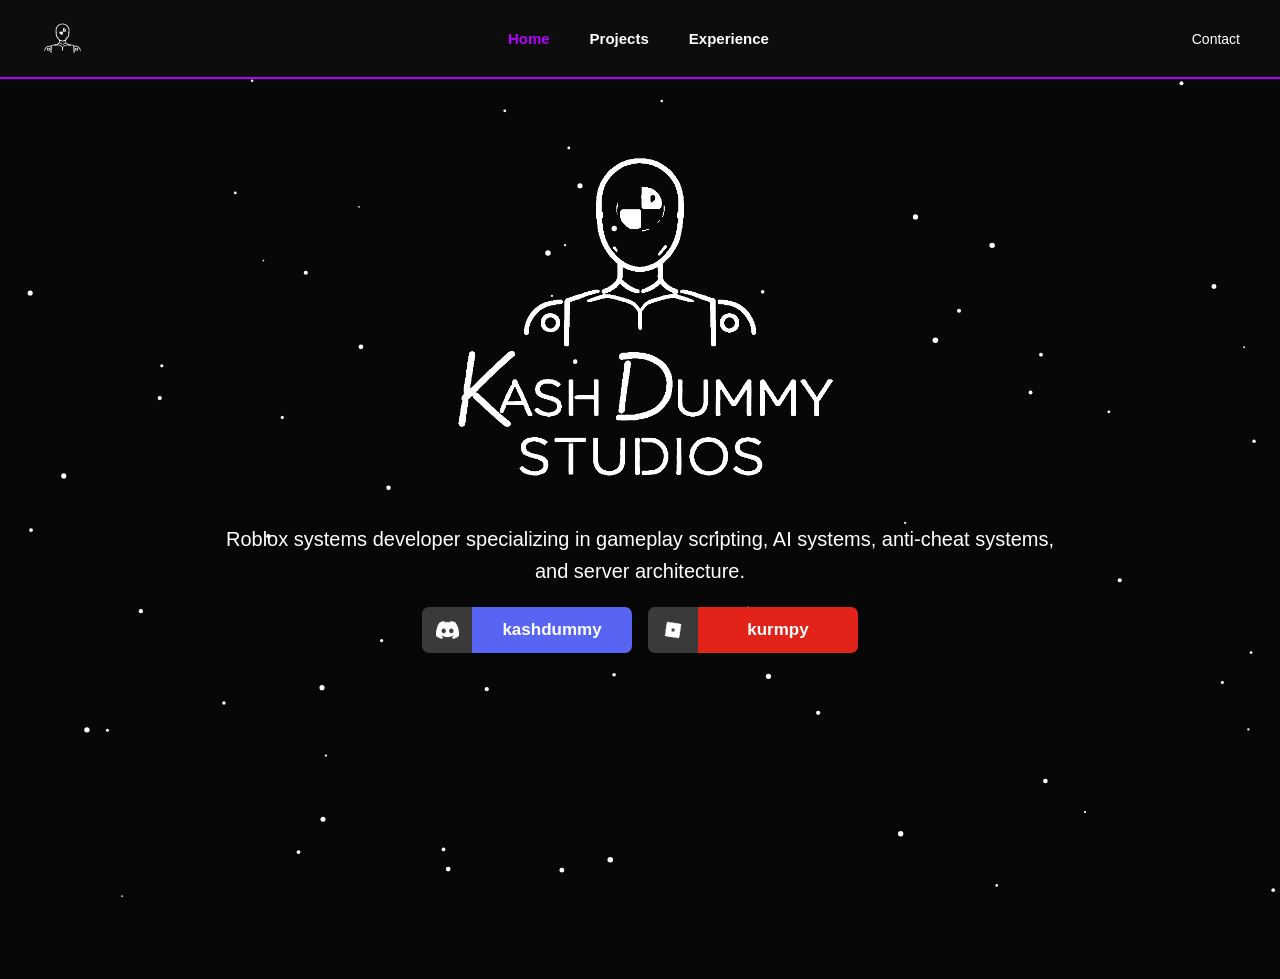
==== index.html @ 3343efe1 "Update index.html" ====
<!DOCTYPE html>
<html>
<head>
	<title>KashDummyEnt</title>
	<link rel="stylesheet" href="style.css">
</head>

<body>

<canvas id="snow"></canvas>

<header class="topbar">

	<div class="left">
		<img src="images/kashdummyonlylogo.png" alt="Logo">
	</div>

	<div class="center">
		<a class="nav-link active" data-page="home">Home</a>
		<a class="nav-link" data-page="projects">Projects</a>
		<a class="nav-link" data-page="experience">Experience</a>
	</div>

	<div class="right">
		<a href="https://discord.com/users/202986360259215370" target="_blank">Contact</a>
	</div>

</header>

<!-- ========================= -->
<!-- PAGES -->
<!-- ========================= -->

<div id="pages">

	<!-- HOME -->
	<section class="page active" id="home">

		<main>

			<img class="home-logo" src="images/kashdummytextlogo.png" alt="KashDummyEnt">

			<p>
			Roblox systems developer specializing in gameplay scripting,
			AI systems, anti-cheat systems, and server architecture.
			</p>

			<div class="social-buttons">

				<a class="social-btn discord" href="https://discord.com/users/202986360259215370" target="_blank">
					<div class="icon">
						<img src="images/discord.png" alt="Discord">
					</div>
					<div class="label">kashdummy</div>
				</a>

				<a class="social-btn roblox" href="https://www.roblox.com/users/5032577/profile" target="_blank">
					<div class="icon">
						<img src="images/roblox.png" alt="Roblox">
					</div>
					<div class="label">kurmpy</div>
				</a>

			</div>

		</main>

	</section>

	<!-- PROJECTS -->
	<section class="page" id="projects">

		<div class="content-scroll">
			<main>
				<div class="project-grid">

					<div class="project-card">
						<img src="images/Slenderman.png">
						<h2>SCP Horror</h2>
					</div>

					<div class="project-card">
						<img src="images/ComputerOS.png">
						<h2>Computer OS</h2>
					</div>

					<div class="project-card">
						<img src="images/3DMinimap.png">
						<h2>3D Minimap</h2>
					</div>

					<div class="project-card">
						<img src="images/HVHShooter.png">
						<h2>HVH Shooter</h2>
					</div>

					<div class="project-card">
						<img src="images/MazeGen.png">
						<h2>Maze Gen / Ai Solver</h2>
					</div>

					<div class="project-card">
						<img src="images/MagicSort.png">
						<h2>Magic Sort</h2>
					</div>

					<div class="project-card">
						<img src="images/SuperSmashBlox.png">
						<h2>Super Smash Blox</h2>
					</div>

				</div>
			</main>
		</div>

	</section>

	<!-- EXPERIENCE -->
	<section class="page" id="experience">

		<main>

			<h1>Experience</h1>

<div class="experience-grid">

<div class="exp-card"><span class="dot"></span>DataStore System</div>
<div class="exp-card"><span class="dot"></span>Security & Anti-Exploit Measures</div>
<div class="exp-card"><span class="dot"></span>Bug Fixes</div>

<div class="exp-card"><span class="dot"></span>Inventory Systems</div>
<div class="exp-card"><span class="dot"></span>Shop Systems</div>
<div class="exp-card"><span class="dot"></span>Trading Systems</div>

<div class="exp-card"><span class="dot"></span>Currency Systems</div>
<div class="exp-card"><span class="dot"></span>Reward Systems</div>
<div class="exp-card"><span class="dot"></span>Leveling Systems</div>

<div class="exp-card"><span class="dot"></span>Weapon Systems</div>
<div class="exp-card"><span class="dot"></span>Abilities Systems</div>
<div class="exp-card"><span class="dot"></span>Combat Systemss</div>

<div class="exp-card"><span class="dot"></span>NPC Systems</div>
<div class="exp-card"><span class="dot"></span>Quests Systems</div>
<div class="exp-card"><span class="dot"></span>Pathing Systems</div>

<div class="exp-card"><span class="dot"></span>Event Systems</div>
<div class="exp-card"><span class="dot"></span>Cutscene Systems</div>
<div class="exp-card"><span class="dot"></span>Morphing Systems</div>

<div class="exp-card"><span class="dot"></span>UI Systems</div>
<div class="exp-card"><span class="dot"></span>Map Systems</div>
<div class="exp-card"><span class="dot"></span>Leaderstats Systems</div>

</div>

		</main>

	</section>

</div>

<script src="script.js"></script>

<script>
	const links = document.querySelectorAll(".nav-link");
	const pages = document.querySelectorAll(".page");

	links.forEach(link =>
	{
		link.addEventListener("click", () =>
		{
			const target = link.dataset.page;

			// update active nav
			links.forEach(l => l.classList.remove("active"));
			link.classList.add("active");

			// switch pages
			pages.forEach(page =>
			{
				page.classList.remove("active");
			});

			document.getElementById(target).classList.add("active");
		});
	});
</script>

</body>
</html>
---- style.css ----
/* ========================= */
/* GLOBAL */
/* ========================= */

html,
body
{
	margin:0;
	height:100%;
	font-family:Arial, Helvetica, sans-serif;
	background:#070707;
	color:white;
}

body
{
	display:flex;
	flex-direction:column;
	overflow:hidden;
}

body > *
{
	position:relative;
	z-index:1;
}

/* ========================= */
/* CANVAS */
/* ========================= */

#snow
{
	position:fixed;
	top:0;
	left:0;
	width:100%;
	height:100%;
	pointer-events:none;
	z-index:0;
}

/* ========================= */
/* SCROLL AREA */
/* ========================= */

.content-scroll
{
	flex:1;
	min-height:0;
	overflow-y:scroll;
}

/* SCROLLBAR */

.content-scroll::-webkit-scrollbar
{
	width:0px;
}

.content-scroll::-webkit-scrollbar-track
{
	background:transparent;
}

.content-scroll::-webkit-scrollbar-thumb
{
	background:#b100ff;
	border-radius:6px;
}

.content-scroll::-webkit-scrollbar-thumb:hover
{
	background:#d44cff;
}

/* ========================= */
/* TOP BAR */
/* ========================= */

.topbar
{
	display:flex;
	align-items:center;
	justify-content:space-between;
	padding:16px 40px;
	background:#0d0d0d;
	border-bottom:2px solid #b100ff;
	flex-shrink:0;

	position:sticky;
	top:0;
	z-index:1000;
}

/* LEFT */

.topbar .left img
{
	height:45px;
	display:block;
}

/* CENTER */

.topbar .center
{
	display:flex;
	gap:40px;
}

/* RIGHT */

.topbar .right a
{
	text-decoration:none;
	color:white;
	font-size:14px;
	transition:0.2s;
}

.topbar .right a:hover
{
	color:#b100ff;
}

/* NAV LINKS */

.nav-link
{
	text-decoration:none;
	color:white;
	font-weight:600;
	font-size:15px;
	position:relative;
	padding:6px 0;
	transition:0.2s;
}

.nav-link::after
{
	content:"";
	position:absolute;
	left:0;
	bottom:-4px;
	width:0%;
	height:2px;
	background:#b100ff;
	transition:0.2s;
}

.nav-link:hover::after
{
	width:100%;
}

.nav-link.active
{
	color:#b100ff;
}

/* ========================= */
/* MAIN CONTENT */
/* ========================= */

main
{
	max-width:900px;
	margin:10px auto 0 auto;
	text-align:center;
	padding:20px;
	box-sizing:border-box;
	width:100%;
}

h1
{
	font-size:48px;
	margin-top:20px;
	margin-bottom:20px;
}

p
{
	font-size:20px;
	line-height:1.6;
}

/* HOME LOGO */

.home-logo
{
	width:420px;
	max-width:90%;
	margin-top: 10px;
	margin-bottom:-40px;
}

/* ========================= */
/* SOCIAL BUTTONS */
/* ========================= */

.social-buttons
{
	display:flex;
	justify-content:center;
	gap:16px;
	margin-top:10px;
}

.social-btn
{
	display:flex;
	width:210px;
	height:46px;
	border-radius:7px;
	overflow:hidden;
	text-decoration:none;
	font-weight:bold;
	font-size:17px;
	color:white;
}

/* ICON */

.social-btn .icon
{
	width:50px;
	min-width:50px;
	background:#3a3a3a;
	display:flex;
	align-items:center;
	justify-content:center;
}

.social-btn .icon img
{
	width:23px;
	height:auto;
	object-fit:contain;
	display:block;
}

.roblox .icon img
{
	width:24px;
}

/* LABEL */

.social-btn .label
{
	flex:1;
	display:flex;
	align-items:center;
	justify-content:center;
}

/* COLORS */

.discord .label
{
	background:#5865F2;
}

.roblox .label
{
	background:#e2231a;
}

/* HOVER */

.social-btn:hover
{
	transform:translateY(-2px);
	filter:brightness(1.15);
	transition:0.2s;
}

/* ========================= */
/* WORK LIST */
/* ========================= */

.work-list
{
	list-style:none;
	padding:0;
}

.work-list li
{
	margin:10px 0;
	font-size:18px;
}

/* ========================= */
/* PROJECT GRID */
/* ========================= */

.project-grid
{
	display:grid;
	grid-template-columns:repeat(6, 1fr);
	gap:40px;
	margin-top:40px;
	margin-bottom:15px;
	justify-items:stretch;
}

.project-grid > *
{
	grid-column:span 2;
}

/* LAST ROW ALIGNMENT */

.project-grid > :last-child:nth-child(3n+1)
{
	grid-column:3 / span 2;
}

.project-grid > :nth-last-child(2):nth-child(3n+1)
{
	grid-column:2 / span 2;
}

.project-grid > :last-child:nth-child(3n+2)
{
	grid-column:4 / span 2;
}

/* ========================= */
/* PROJECT CARD */
/* ========================= */

.project-card
{
	background:#111;
	border-radius:10px;
	overflow:hidden;
	text-align:center;
	cursor:pointer;
	transition:0.2s;
}

.project-card img
{
	width:100%;
	height:180px;
	object-fit:cover;
	display:block;
}

.project-card h2
{
	padding:15px;
	font-size:18px;
	margin:0;
}

.project-card:hover
{
	transform:translateY(-6px);
	box-shadow:0 0 15px #b100ff;
}

/* ========================= */
/* PAGE SYSTEM */
/* ========================= */

.page
{
	position:absolute;
	top:0;
	left:0;
	width:100%;

	opacity:0;
	transform:scale(0.92);
	transform-origin: top center;

	pointer-events:none;

	will-change: transform, opacity;
	backface-visibility: hidden;

	transition:
		opacity 0.25s ease,
		transform 0.38s cubic-bezier(0.22,1.3,0.3,1);
}

.page.active
{
	opacity:1;
	transform:scale(1);
	pointer-events:auto;
	z-index:2;
}

/* CONTAINER */

#pages
{
	position:relative;
	min-height:100%;
}

/* ========================= */
/* EXPERIENCE GRID */
/* ========================= */

.experience-grid
{
	display:grid;
	grid-template-columns:repeat(3, 1fr);
	gap:18px;
	margin-top:30px;
}

/* CARD */

.exp-card
{
	display:flex;
	align-items:center;
	gap:12px;

	background:#0f0f0f;
	border-radius:10px;
	padding:14px 18px;

	font-size:15px;
	font-weight:500;

	border:1px solid rgba(177,0,255,0.15);

	transition:0.25s;
}

/* HOVER */

.exp-card:hover
{
	transform:translateY(-3px);
	border-color:#b100ff;
	box-shadow:0 0 12px rgba(177,0,255,0.35);
}

/* DOT */

.exp-card .dot
{
	width:8px;
	height:8px;
	border-radius:50%;

	background:#b100ff;

	box-shadow:0 0 8px #b100ff;
	flex-shrink:0;
}
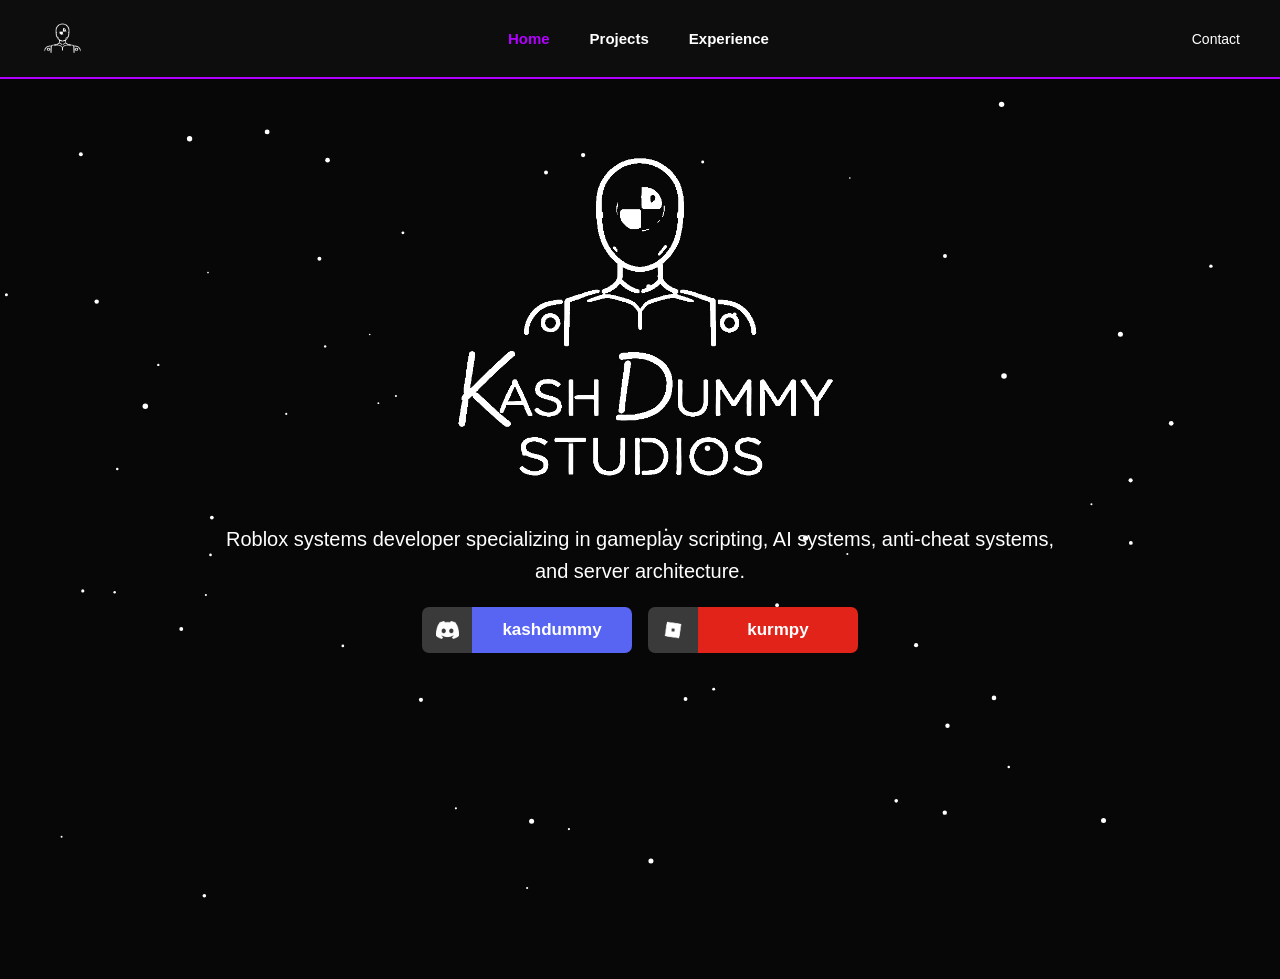
==== commit a55ec1d7: "Update index.html" ====
--- a/index.html
+++ b/index.html
@@ -124,9 +124,9 @@
 
 <div class="experience-grid">
 
-<div class="exp-card"><span class="dot"></span>DataStore System</div>
 <div class="exp-card"><span class="dot"></span>Security & Anti-Exploit Measures</div>
 <div class="exp-card"><span class="dot"></span>Bug Fixes</div>
+<div class="exp-card"><span class="dot"></span>DataStore System</div>
 
 <div class="exp-card"><span class="dot"></span>Inventory Systems</div>
 <div class="exp-card"><span class="dot"></span>Shop Systems</div>
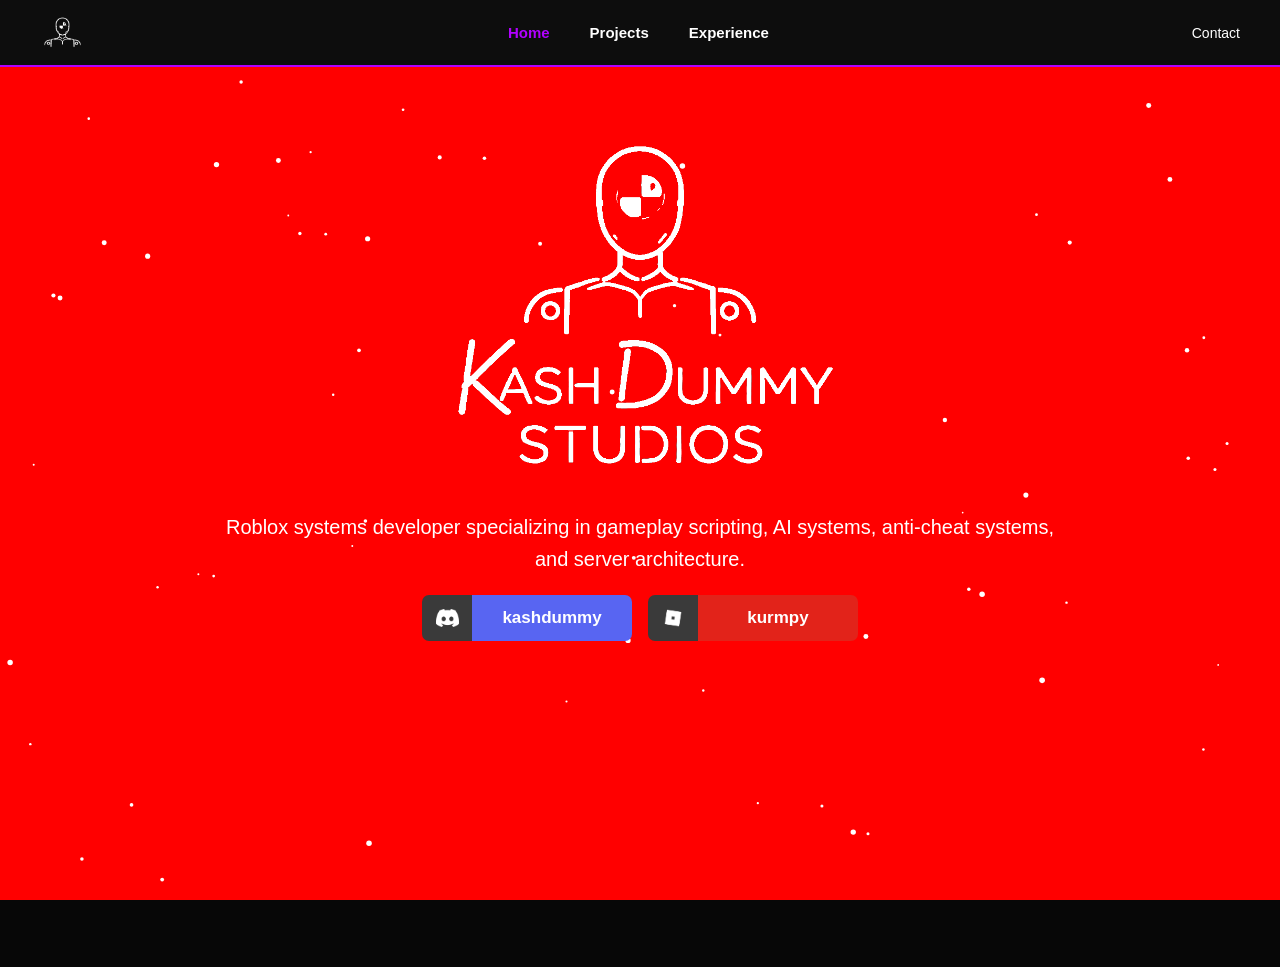
==== commit cfc1a4b4: "Update index.html" ====
--- a/index.html
+++ b/index.html
@@ -2,6 +2,9 @@
 <html>
 <head>
 	<title>KashDummyEnt</title>
+
+	<meta name="viewport" content="width=device-width, initial-scale=1.0">
+
 	<link rel="stylesheet" href="style.css">
 </head>
 
--- a/style.css
+++ b/style.css
@@ -83,7 +83,7 @@
 	display:flex;
 	align-items:center;
 	justify-content:space-between;
-	padding:16px 40px;
+	padding:10px 40px;
 	background:#0d0d0d;
 	border-bottom:2px solid #b100ff;
 	flex-shrink:0;
@@ -459,3 +459,99 @@
 	box-shadow:0 0 8px #b100ff;
 	flex-shrink:0;
 }
+
+/* ========================= */
+/* MOBILE OPTIMIZATION */
+/* ========================= */
+
+@media (max-width: 768px)
+{
+	/* GLOBAL TEXT */
+	body
+	{
+		font-size:18px;
+	}
+
+	p
+	{
+		font-size:18px;
+	}
+
+	h1
+	{
+		font-size:34px;
+	}
+
+	/* TOP BAR */
+	.topbar
+	{
+		padding:14px 16px;
+	}
+
+	.topbar .center
+	{
+		gap:20px;
+	}
+
+	.nav-link
+	{
+		font-size:16px;
+	}
+
+	/* LOGO */
+	.home-logo
+	{
+		width:300px;
+		margin-bottom:-20px;
+	}
+
+	/* SOCIAL BUTTONS */
+	.social-btn
+	{
+		width:100%;
+		height:52px;
+		font-size:18px;
+	}
+
+	/* PROJECT GRID (2 columns instead of weird 3 layout) */
+	.project-grid
+	{
+		grid-template-columns:1fr 1fr;
+		gap:20px;
+	}
+
+	.project-grid > *
+	{
+		grid-column:span 1 !important;
+	}
+
+	.project-card img
+	{
+		height:140px;
+	}
+
+	.project-card h2
+	{
+		font-size:16px;
+	}
+
+	/* EXPERIENCE GRID */
+	.experience-grid
+	{
+		grid-template-columns:1fr;
+		gap:14px;
+	}
+
+	.exp-card
+	{
+		font-size:16px;
+		padding:16px;
+	}
+}
+
+body
+{
+	background:red !important;
+}
+
+
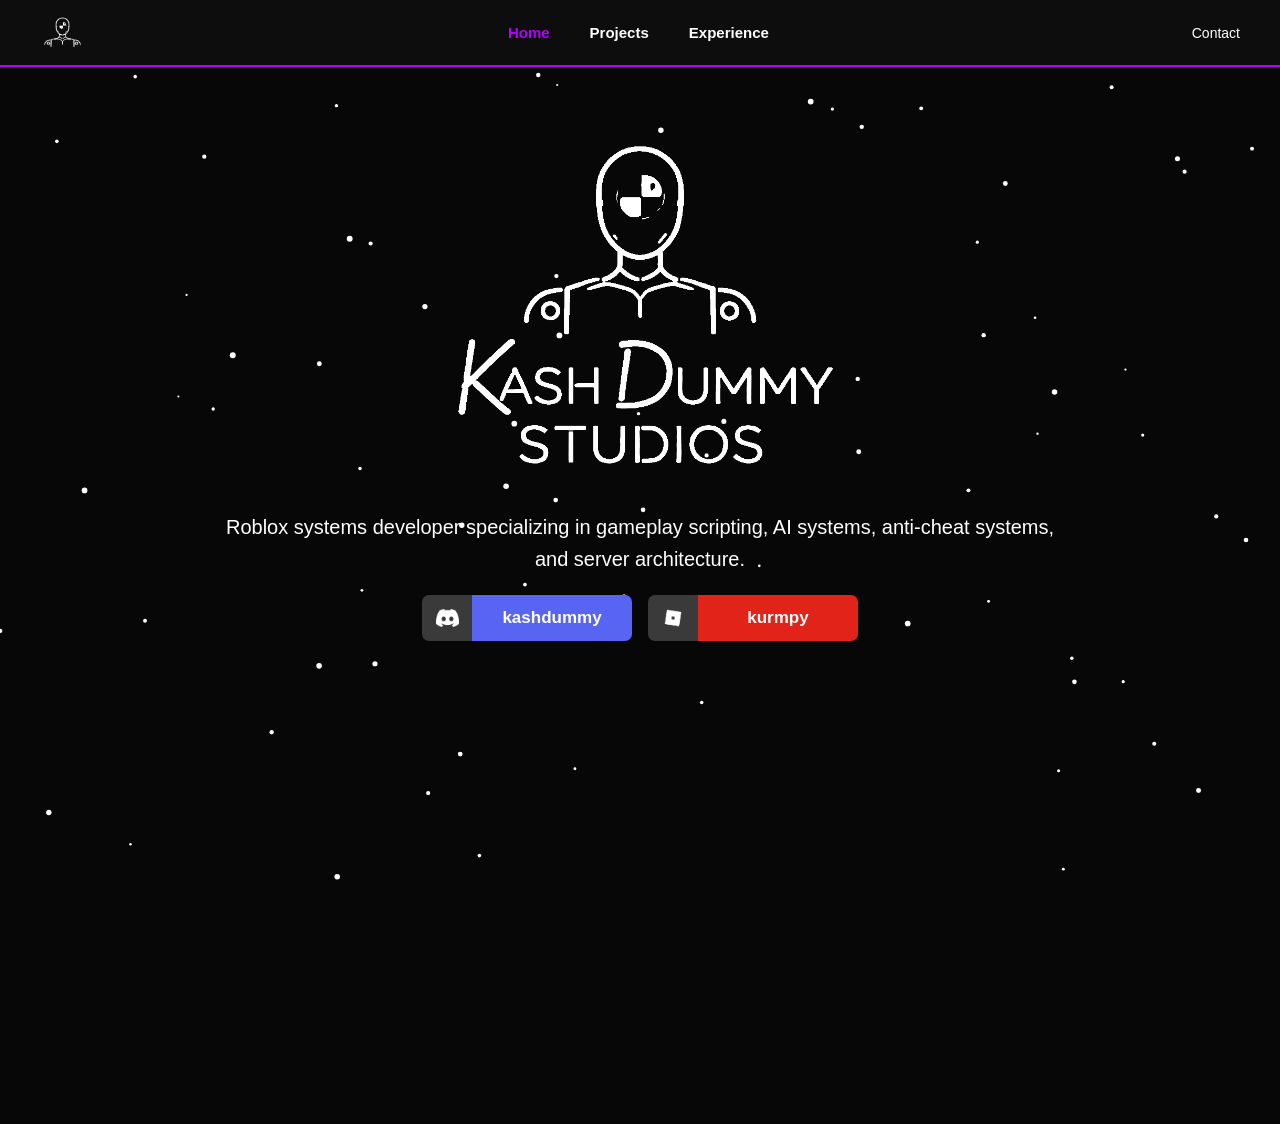
==== commit 6b27065f: "Update index.html" ====
--- a/index.html
+++ b/index.html
@@ -112,6 +112,26 @@
 						<h2>Super Smash Blox</h2>
 					</div>
 
+						<div class="project-card">
+						<img src="images/HVHShooter.png">
+						<h2>HVH Shooter</h2>
+					</div>
+
+					<div class="project-card">
+						<img src="images/MazeGen.png">
+						<h2>Maze Gen / Ai Solver</h2>
+					</div>
+
+					<div class="project-card">
+						<img src="images/MagicSort.png">
+						<h2>Magic Sort</h2>
+					</div>
+
+					<div class="project-card">
+						<img src="images/SuperSmashBlox.png">
+						<h2>Super Smash Blox</h2>
+					</div>
+
 				</div>
 			</main>
 		</div>
--- a/style.css
+++ b/style.css
@@ -502,15 +502,15 @@
 	.home-logo
 	{
 		width:300px;
-		margin-bottom:-20px;
+		margin-bottom:-30px;
 	}
 
 	/* SOCIAL BUTTONS */
 	.social-btn
 	{
-		width:100%;
-		height:52px;
-		font-size:18px;
+		width:90%;
+		height:42px;
+		font-size:15px;
 	}
 
 	/* PROJECT GRID (2 columns instead of weird 3 layout) */
@@ -549,9 +549,4 @@
 	}
 }
 
-body
-{
-	background:red !important;
-}
-
-
+
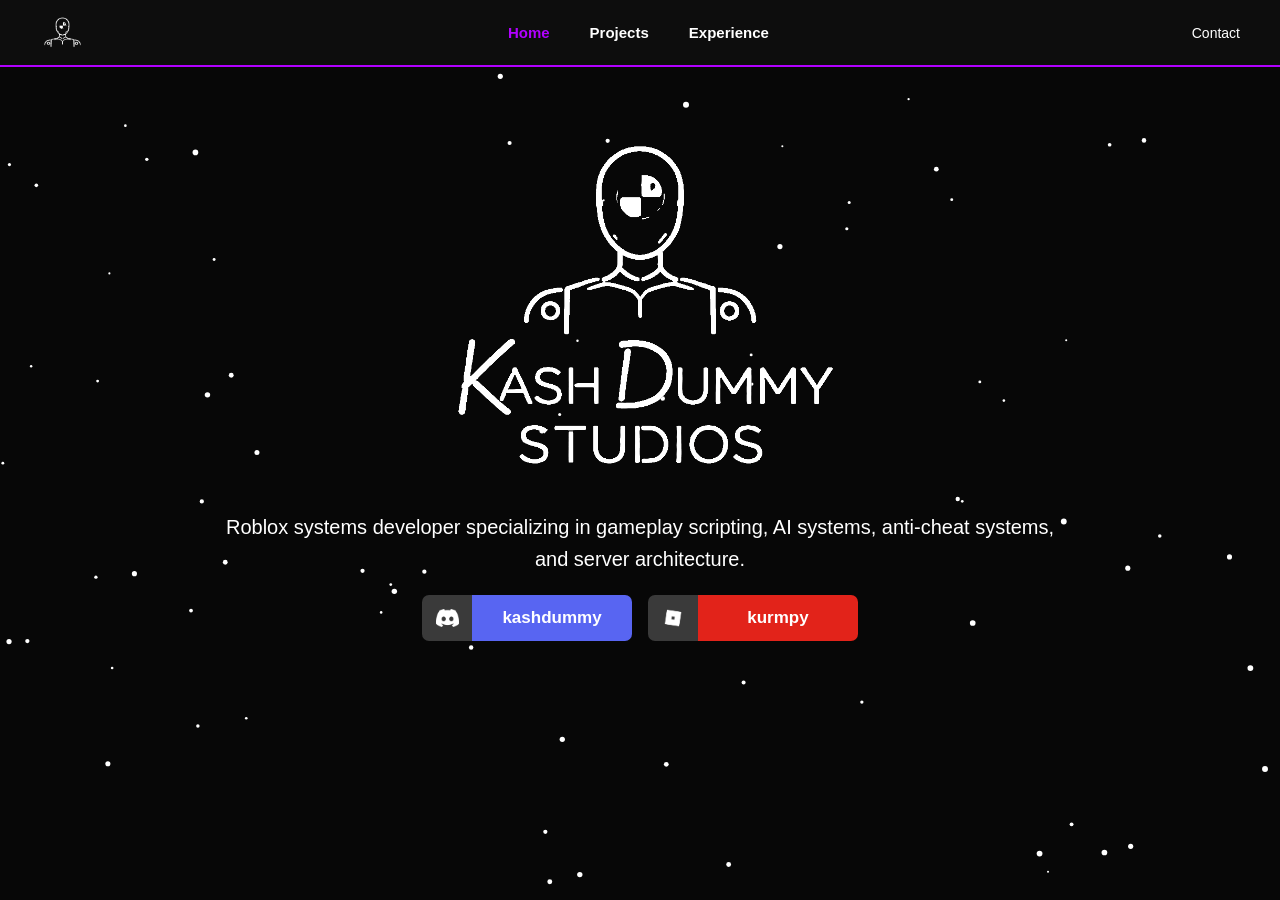
==== commit 3959de0f: "Update index.html" ====
--- a/index.html
+++ b/index.html
@@ -112,26 +112,6 @@
 						<h2>Super Smash Blox</h2>
 					</div>
 
-						<div class="project-card">
-						<img src="images/HVHShooter.png">
-						<h2>HVH Shooter</h2>
-					</div>
-
-					<div class="project-card">
-						<img src="images/MazeGen.png">
-						<h2>Maze Gen / Ai Solver</h2>
-					</div>
-
-					<div class="project-card">
-						<img src="images/MagicSort.png">
-						<h2>Magic Sort</h2>
-					</div>
-
-					<div class="project-card">
-						<img src="images/SuperSmashBlox.png">
-						<h2>Super Smash Blox</h2>
-					</div>
-
 				</div>
 			</main>
 		</div>
--- a/style.css
+++ b/style.css
@@ -10,15 +10,18 @@
 	font-family:Arial, Helvetica, sans-serif;
 	background:#070707;
 	color:white;
+
+	overflow:hidden;
+	touch-action:none;
+	overscroll-behavior:none;
 }
 
 body
 {
 	display:flex;
 	flex-direction:column;
-	overflow:hidden;
-}
-
+	position:relative;
+}
 body > *
 {
 	position:relative;
@@ -31,11 +34,11 @@
 
 #snow
 {
-	position:fixed;
+	position:absolute;
 	top:0;
 	left:0;
 	width:100%;
-	height:100%;
+	height:var(--app-height); /* key fix */
 	pointer-events:none;
 	z-index:0;
 }
@@ -48,14 +51,18 @@
 {
 	flex:1;
 	min-height:0;
-	overflow-y:scroll;
+
+	overflow-y:auto;
+
+	-webkit-overflow-scrolling:touch;
+	touch-action:pan-y;
 }
 
 /* SCROLLBAR */
 
 .content-scroll::-webkit-scrollbar
 {
-	width:0px;
+	width:5px;
 }
 
 .content-scroll::-webkit-scrollbar-track
@@ -397,12 +404,21 @@
 	z-index:2;
 }
 
+.page
+{
+	height:100%;
+	display:flex;
+	flex-direction:column;
+}
+
 /* CONTAINER */
 
 #pages
 {
 	position:relative;
-	min-height:100%;
+	height:100%;
+	display:flex;
+	flex-direction:column;
 }
 
 /* ========================= */
@@ -466,7 +482,6 @@
 
 @media (max-width: 768px)
 {
-	/* GLOBAL TEXT */
 	body
 	{
 		font-size:18px;
@@ -482,7 +497,6 @@
 		font-size:34px;
 	}
 
-	/* TOP BAR */
 	.topbar
 	{
 		padding:14px 16px;
@@ -498,14 +512,12 @@
 		font-size:16px;
 	}
 
-	/* LOGO */
 	.home-logo
 	{
 		width:300px;
 		margin-bottom:-30px;
 	}
 
-	/* SOCIAL BUTTONS */
 	.social-btn
 	{
 		width:90%;
@@ -513,7 +525,6 @@
 		font-size:15px;
 	}
 
-	/* PROJECT GRID (2 columns instead of weird 3 layout) */
 	.project-grid
 	{
 		grid-template-columns:1fr 1fr;
@@ -535,7 +546,6 @@
 		font-size:16px;
 	}
 
-	/* EXPERIENCE GRID */
 	.experience-grid
 	{
 		grid-template-columns:1fr;
@@ -548,5 +558,3 @@
 		padding:16px;
 	}
 }
-
-
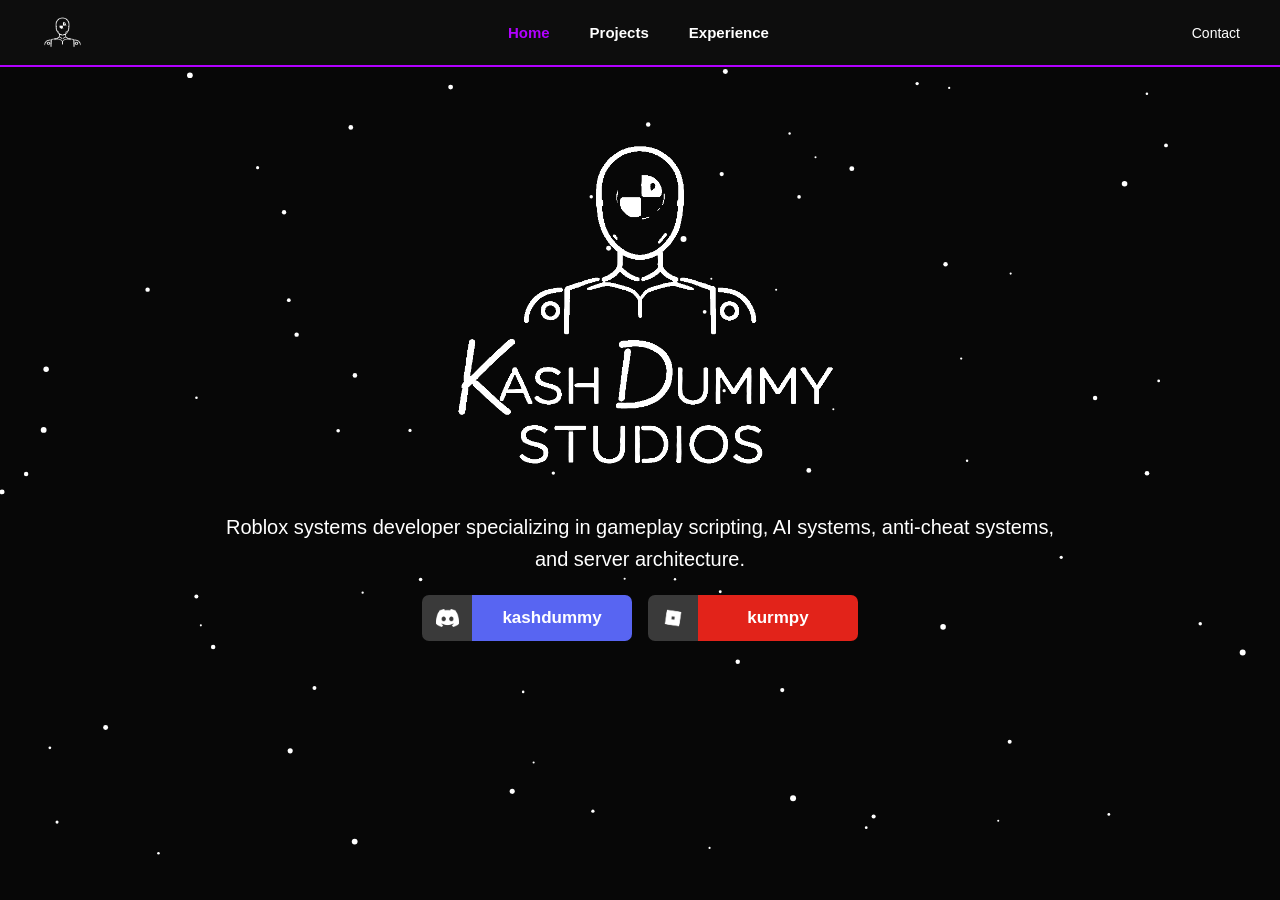
==== commit f4af3404: "Update index.html" ====
--- a/index.html
+++ b/index.html
@@ -121,43 +121,45 @@
 	<!-- EXPERIENCE -->
 	<section class="page" id="experience">
 
-		<main>
+		<div class="content-scroll">
+			<main>
 
-			<h1>Experience</h1>
+				<h1>Experience</h1>
 
-<div class="experience-grid">
+				<div class="experience-grid">
 
-<div class="exp-card"><span class="dot"></span>Security & Anti-Exploit Measures</div>
-<div class="exp-card"><span class="dot"></span>Bug Fixes</div>
-<div class="exp-card"><span class="dot"></span>DataStore System</div>
+					<div class="exp-card"><span class="dot"></span>Security & Anti-Exploit Measures</div>
+					<div class="exp-card"><span class="dot"></span>Bug Fixes</div>
+					<div class="exp-card"><span class="dot"></span>DataStore System</div>
 
-<div class="exp-card"><span class="dot"></span>Inventory Systems</div>
-<div class="exp-card"><span class="dot"></span>Shop Systems</div>
-<div class="exp-card"><span class="dot"></span>Trading Systems</div>
+					<div class="exp-card"><span class="dot"></span>Inventory Systems</div>
+					<div class="exp-card"><span class="dot"></span>Shop Systems</div>
+					<div class="exp-card"><span class="dot"></span>Trading Systems</div>
 
-<div class="exp-card"><span class="dot"></span>Currency Systems</div>
-<div class="exp-card"><span class="dot"></span>Reward Systems</div>
-<div class="exp-card"><span class="dot"></span>Leveling Systems</div>
+					<div class="exp-card"><span class="dot"></span>Currency Systems</div>
+					<div class="exp-card"><span class="dot"></span>Reward Systems</div>
+					<div class="exp-card"><span class="dot"></span>Leveling Systems</div>
 
-<div class="exp-card"><span class="dot"></span>Weapon Systems</div>
-<div class="exp-card"><span class="dot"></span>Abilities Systems</div>
-<div class="exp-card"><span class="dot"></span>Combat Systemss</div>
+					<div class="exp-card"><span class="dot"></span>Weapon Systems</div>
+					<div class="exp-card"><span class="dot"></span>Abilities Systems</div>
+					<div class="exp-card"><span class="dot"></span>Combat Systemss</div>
 
-<div class="exp-card"><span class="dot"></span>NPC Systems</div>
-<div class="exp-card"><span class="dot"></span>Quests Systems</div>
-<div class="exp-card"><span class="dot"></span>Pathing Systems</div>
+					<div class="exp-card"><span class="dot"></span>NPC Systems</div>
+					<div class="exp-card"><span class="dot"></span>Quests Systems</div>
+					<div class="exp-card"><span class="dot"></span>Pathing Systems</div>
 
-<div class="exp-card"><span class="dot"></span>Event Systems</div>
-<div class="exp-card"><span class="dot"></span>Cutscene Systems</div>
-<div class="exp-card"><span class="dot"></span>Morphing Systems</div>
+					<div class="exp-card"><span class="dot"></span>Event Systems</div>
+					<div class="exp-card"><span class="dot"></span>Cutscene Systems</div>
+					<div class="exp-card"><span class="dot"></span>Morphing Systems</div>
 
-<div class="exp-card"><span class="dot"></span>UI Systems</div>
-<div class="exp-card"><span class="dot"></span>Map Systems</div>
-<div class="exp-card"><span class="dot"></span>Leaderstats Systems</div>
+					<div class="exp-card"><span class="dot"></span>UI Systems</div>
+					<div class="exp-card"><span class="dot"></span>Map Systems</div>
+					<div class="exp-card"><span class="dot"></span>Leaderstats Systems</div>
 
-</div>
+				</div>
 
-		</main>
+			</main>
+		</div>
 
 	</section>
 
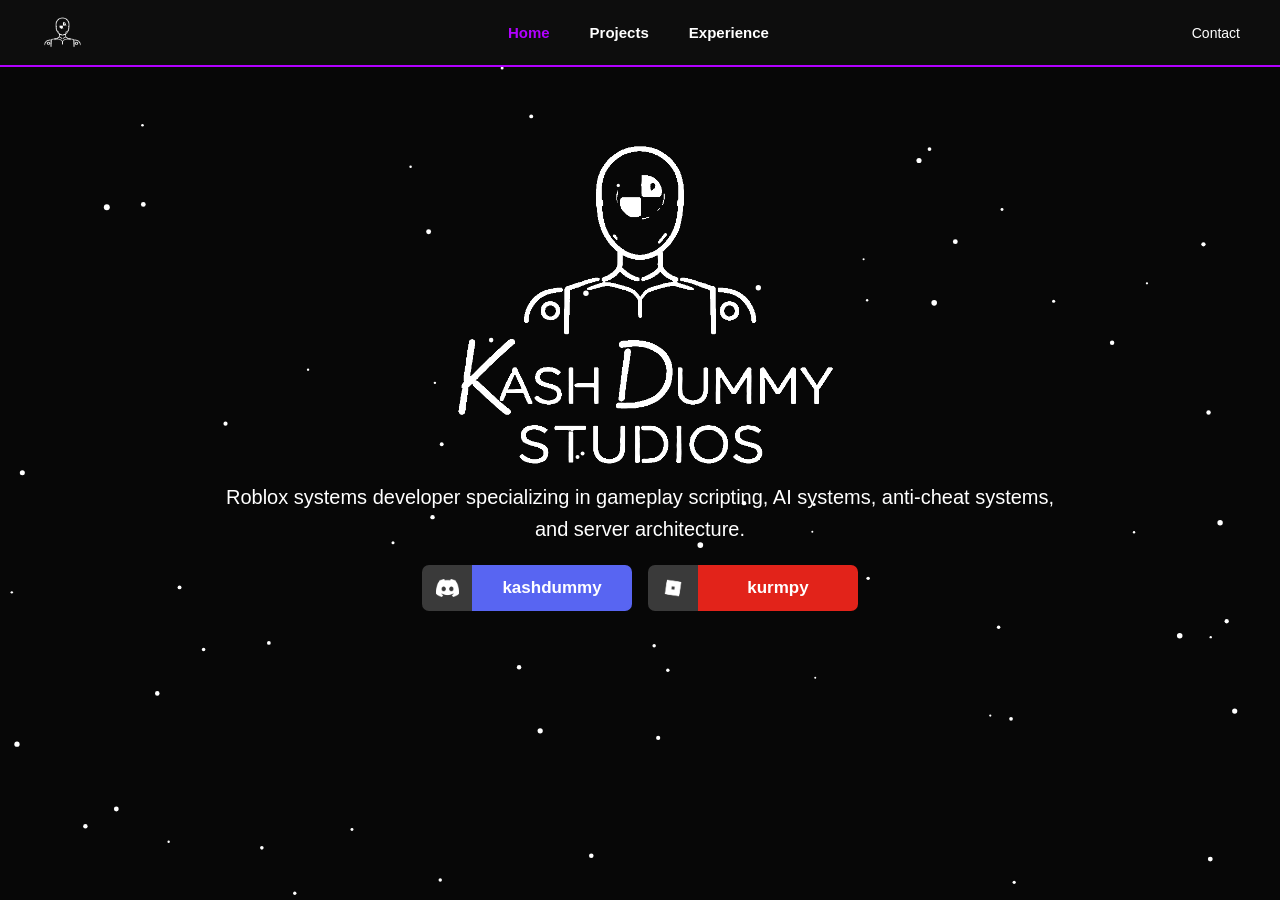
==== commit cb1521be: "Update index.html" ====
--- a/index.html
+++ b/index.html
@@ -129,9 +129,9 @@
 				<div class="experience-grid">
 
 					<div class="exp-card"><span class="dot"></span>Security & Anti-Exploit Measures</div>
+					<div class="exp-card"><span class="dot"></span>DataStore System</div>
 					<div class="exp-card"><span class="dot"></span>Bug Fixes</div>
-					<div class="exp-card"><span class="dot"></span>DataStore System</div>
-
+					
 					<div class="exp-card"><span class="dot"></span>Inventory Systems</div>
 					<div class="exp-card"><span class="dot"></span>Shop Systems</div>
 					<div class="exp-card"><span class="dot"></span>Trading Systems</div>
--- a/style.css
+++ b/style.css
@@ -141,19 +141,26 @@
 	font-size:15px;
 	position:relative;
 	padding:6px 0;
-	transition:0.2s;
+	cursor:pointer;
+	/* only animate what we actually want */
+	transition: color 0s;
 }
 
 .nav-link::after
 {
 	content:"";
 	position:absolute;
-	left:0;
+
+	left:50%;
 	bottom:-4px;
+
 	width:0%;
 	height:2px;
+
 	background:#b100ff;
-	transition:0.2s;
+
+	transform:translateX(-50%);
+	transition:width 0.2s ease;
 }
 
 .nav-link:hover::after
@@ -191,6 +198,7 @@
 {
 	font-size:20px;
 	line-height:1.6;
+	cursor:default;
 }
 
 /* HOME LOGO */
@@ -200,7 +208,7 @@
 	width:420px;
 	max-width:90%;
 	margin-top: 10px;
-	margin-bottom:-40px;
+	margin-bottom:-70px;
 }
 
 /* ========================= */
@@ -490,6 +498,7 @@
 	p
 	{
 		font-size:18px;
+		margin-bottom:20px;
 	}
 
 	h1
@@ -515,7 +524,7 @@
 	.home-logo
 	{
 		width:300px;
-		margin-bottom:-30px;
+		margin-bottom:-50px;
 	}
 
 	.social-btn
@@ -557,4 +566,14 @@
 		font-size:16px;
 		padding:16px;
 	}
-}
+
+	#experience .content-scroll
+	{
+		flex:1;
+		min-height:0;
+		overflow-y:auto;
+
+		-webkit-overflow-scrolling:touch;
+		touch-action:pan-y;
+	}
+}
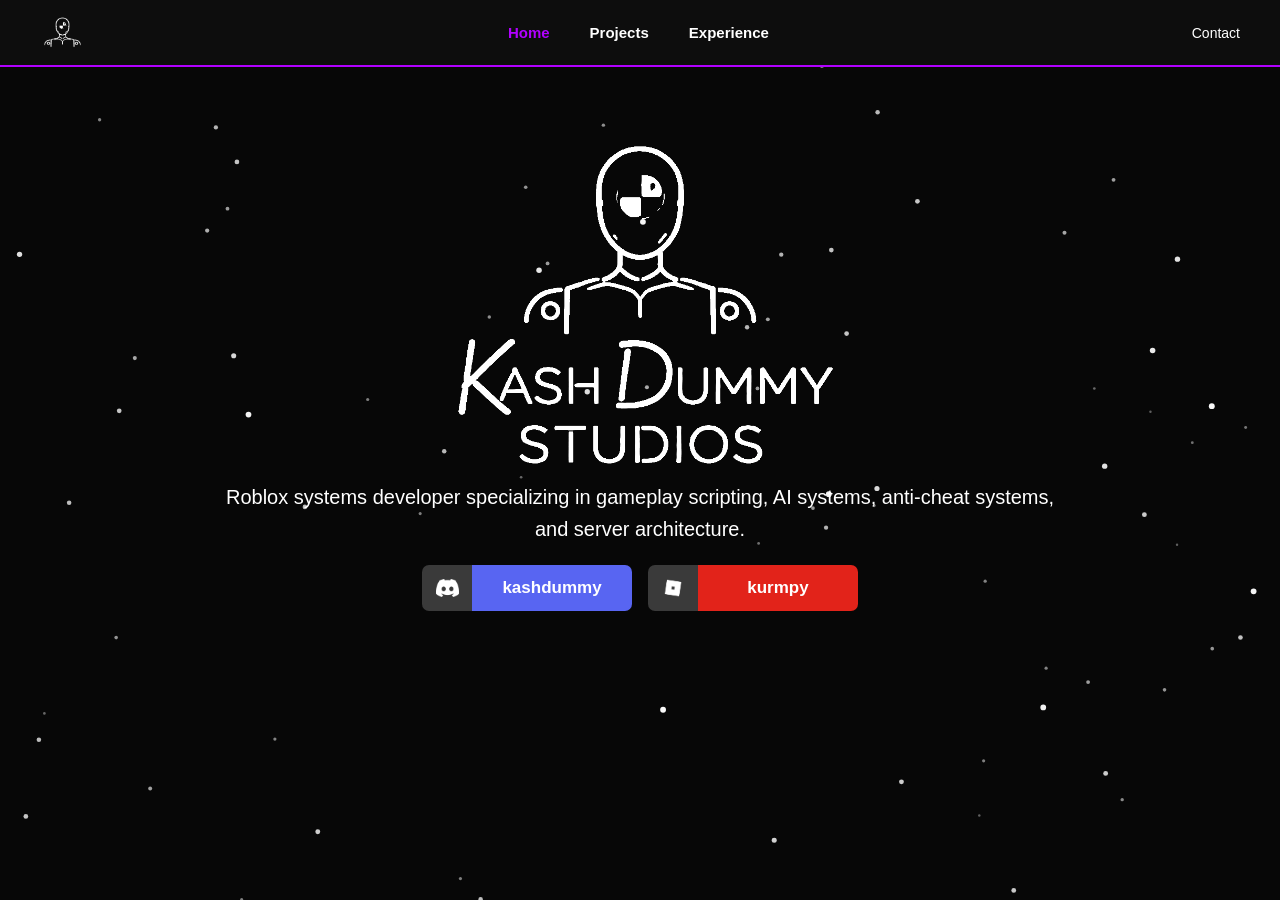
==== commit daf5ea5e: "Update index.html" ====
--- a/index.html
+++ b/index.html
@@ -128,7 +128,7 @@
 
 				<div class="experience-grid">
 
-					<div class="exp-card"><span class="dot"></span>Security & Anti-Exploit Measures</div>
+					<div class="exp-card"><span class="dot"></span>Security & Anti-Exploit</div>
 					<div class="exp-card"><span class="dot"></span>DataStore System</div>
 					<div class="exp-card"><span class="dot"></span>Bug Fixes</div>
 					
